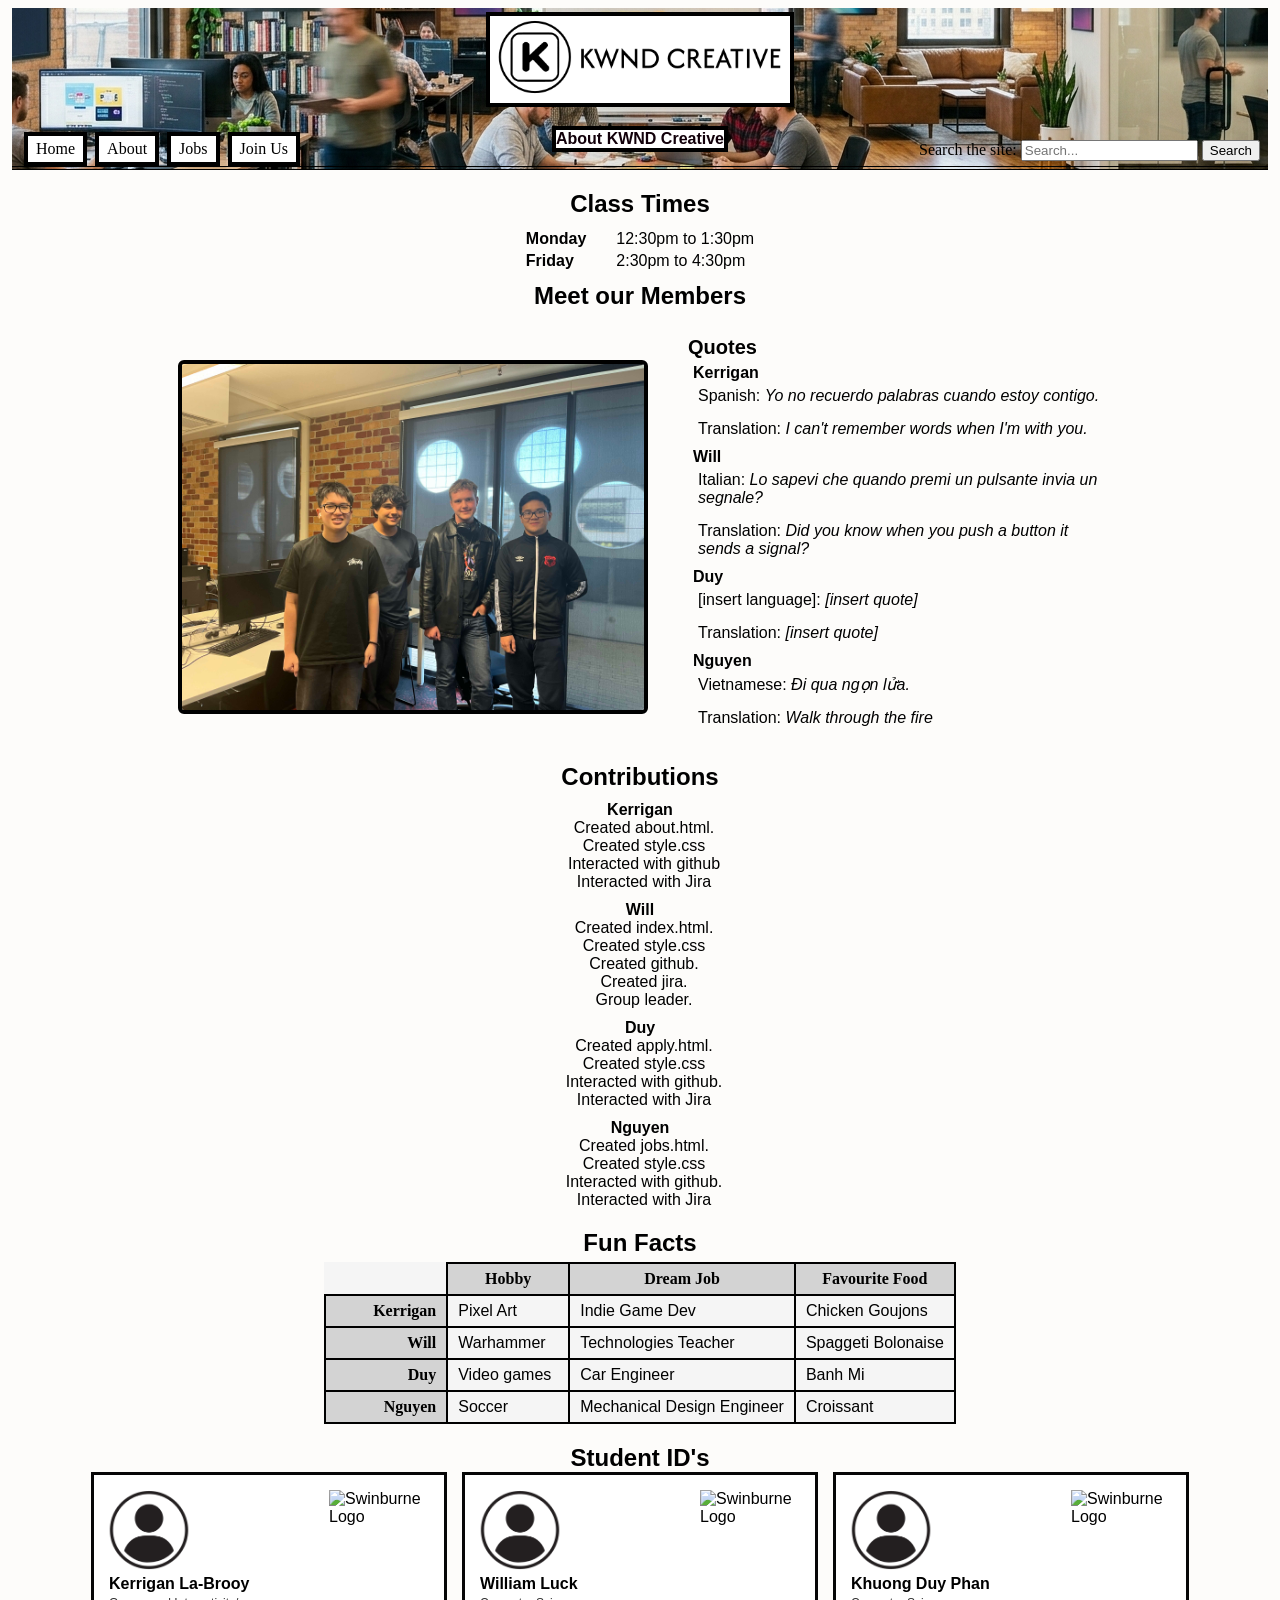
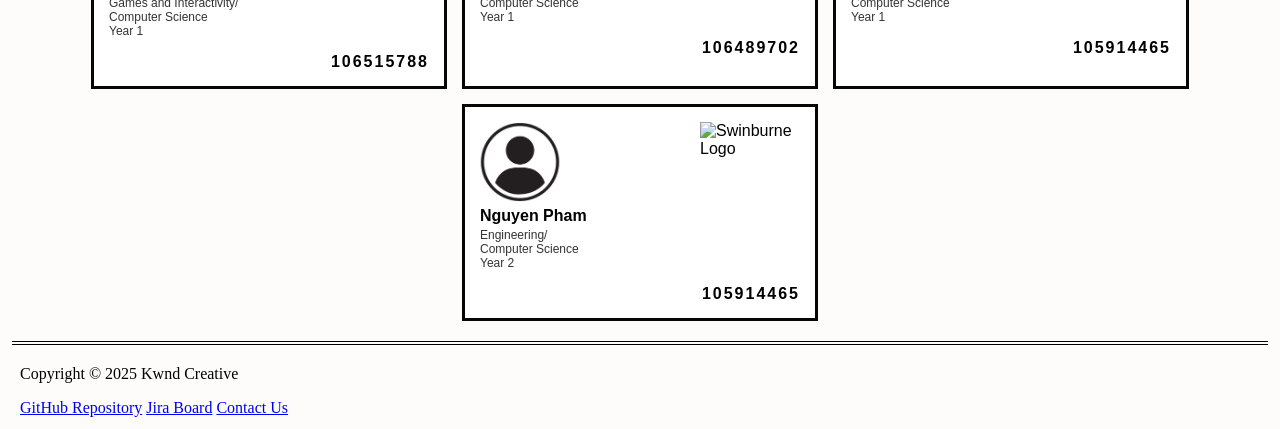
==== about.html @ 86a49a95 "added: contributions table created in about.html" ====
<!DOCTYPE html>
<html lang = en>
  <head>
    <title>About us</title>
    <meta charset="UTF-8">
    <meta name="description" content="About us page for our Creative Digital Media Agency">
    <meta name="keywords" content="Media,Digital Media,Web Design,Website Designer,Design,Designer,Brand,Branding,Digital,Team,About Us,Team Members,Digital Media Agency">
    <meta name="author" content="Kerrigan La-Brooy Jr">
    <!--CSS Style Sheet-->
    <link rel="stylesheet" href="style.css">
  </head>

  <body>
    <header>
      
      <div class="branding">
            <!-- Logo was created through use of GenAI -->
            <img src="./Images/Logo.png" alt="Kwnd Creative Logo" width="400px" id="logo">
            <h1 id="slogan">About KWND Creative</h1>
      </div>

      <!--common navbar-->
      <nav>
          <a id="navBar" href="index.html">Home</a>
          <a id="navBar" href="about.html">About</a>
          <a id="navBar" href="jobs.html">Jobs</a>
          <a id="navBar" href="apply.html">Join Us</a>
      </nav>
      
      <form id="searchForm" action="/search" method="get">
        <label for="site-search" id="search-label">Search the site:</label>
        <input type="search" id="site-search" placeholder="Search..."> 
        <button type="submit">Search</button>
      </form>
    </header>

    <main>
        <h2 class="headingCenter" id="classTimesHeading">Class Times</h2>
        <div class="times"> <!--Class Times-->
          <div>Monday</div>
          <div>12:30pm to 1:30pm</div>

          <div>Friday</div>
          <div>2:30pm to 4:30pm</div>
        </div>

        <h2 class="headingCenter" id="meetOurMembersHeading">Meet our Members</h2>
        <div> <!--Member Photo and Quotes (eng + alt lang)-->
          <ul class="meetOurMembers">
          <img id="groupPhoto" src="./Images/GroupPhoto.png" alt="Image of group members Duy, Kerrigan, Will and Nguyen" width="600px">

            <ul class="membersList">
              <li class="listHeading">Quotes</li>
              <li class="dashlessList"><strong>Kerrigan</strong>
                <ul class="dashlessList">
                  <li class="quoteList">Spanish: <em>Yo no recuerdo palabras cuando estoy contigo.</em></li> <!--Different Laguage-->
                  <li class="quoteList">Translation: <em>I can't remember words when I'm with you.</em></li> <!--English Laguage-->
                </ul>
              </li>
              <li class="dashlessList"><strong>Will</strong>
                <ul class="dashlessList">
                  <li class="quoteList">Italian: <em>Lo sapevi che quando premi un pulsante invia un segnale?</em></li> <!--Different Laguage-->
                  <li class="quoteList">Translation: <em>Did you know when you push a button it sends a signal?</em></li> <!--English Laguage-->
                </ul>
              </li>
              <li class="dashlessList"><strong>Duy</strong>
                <ul class="dashlessList">
                  <li class="quoteList">[insert language]: <em>[insert quote]</em></li> <!--Different Laguage-->
                  <li class="quoteList">Translation: <em>[insert quote]</em></li> <!--English Laguage-->
                </ul>
              </li>
              <li class="dashlessList"><strong>Nguyen</strong>
                <ul class="dashlessList">
                  <li class="quoteList">Vietnamese: <em>Đi qua ngọn lửa.</em></li> <!--Different Laguage-->
                  <li class="quoteList">Translation: <em>Walk through the fire</em></li> <!--English Laguage-->
                </ul>
              </li>
            </ul>
        </div>

        <h2 class="headingCenter">Contributions</h2>
        <div>
          <dl class="contributionDefList bottomPaddingDL">
            <dt class="contDLItem boldDT padDT">Kerrigan</dt>
              <dd>Created about.html.</dd>
              <dd>Created style.css</dd>
              <dd>Interacted with github</dd>
              <dd>Interacted with Jira</dd>
            <dt class="contDLItem boldDT padDT">Will</dt>
              <dd>Created index.html.</dd>
              <dd>Created style.css</dd>
              <dd>Created github.</dd>
              <dd>Created jira.</dd>
              <dd>Group leader.</dd>
            <dt class="contDLItem boldDT padDT">Duy</dt>
              <dd>Created apply.html.</dd>
              <dd>Created style.css</dd>
              <dd>Interacted with github.</dd>
              <dd>Interacted with Jira</dd>
            <dt class="contDLItem boldDT padDT">Nguyen</dt>
              <dd>Created jobs.html.</dd>
              <dd>Created style.css</dd>
              <dd>Interacted with github.</dd>
              <dd>Interacted with Jira</dd>
          </dl>
        </div>
        
        <h2 class="headingCenter" id="funFactsHeading">Fun Facts</h2>
          <table class="hobbyTable" id="hobbyTable"> <!--Fun Facts table-->
            <!--Header-->
            <tr>
              <td></td>
              <th>Hobby</th>
              <th>Dream Job</th>
              <th>Favourite Food</th>
            </tr>
            <!--Kerrigans Answers-->
            <tr>
              <td><strong>Kerrigan</strong></td>
              <td>Pixel Art</td>
              <td>Indie Game Dev</td>
              <td>Chicken Goujons</td>
            </tr>
            <!--Wills Answers-->
            <tr>
              <td><strong>Will</strong></td>
              <td>Warhammer</td>
              <td>Technologies Teacher</td>
              <td>Spaggeti Bolonaise</td>
            </tr>
            <!--Duys Answers-->
            <tr>
              <td><strong>Duy</strong></td>
              <td>Video games</td>
              <td>Car Engineer</td>
              <td>Banh Mi</td>
            </tr>
            <!--Nguyens Answers-->
            <tr>
              <td><strong>Nguyen</strong></td>
              <td>Soccer</td>
              <td>Mechanical Design Engineer</td>
              <td>Croissant</td>
            </tr>
          </table>
        
        <h2 class="headingCenter" id="studentIdsHeading">Student ID's</h2>
        <div class="idContainer">  
          <div class="idCard"> <!--Kerrigan La-Brooy-->

            <div class="cardTop">
              <div class="cardLeft">
                <img class="studentPhoto" src="./Images/StudentPhoto.png" alt="Kerrigan's Student Photo"> <!--picture from https://www.vecteezy.com/free-png/generic-person-icon -->
                <div class="idName">Kerrigan La-Brooy</div>
                <div class="idDescription">Games and Interactivity/<br>Computer Science<br>Year 1</div>
              </div>

              <div class="cardRight">
                <img class="swinLogo" src="./Images/Swinlogo.png" alt="Swinburne Logo"> <!--picture from https://it.wikipedia.org/wiki/File:Logo_of_Swinburne_University_of_Technology.svg -->
              </div>
            </div>

            <div class="cardBottom">
              <div class="idNumber">106515788</div>
            </div>

          </div>
          <div class="idCard"> <!--William Luck-->

            <div class="cardTop">
              <div class="cardLeft">
                <img class="studentPhoto" src="./Images/StudentPhoto.png" alt="Will's Student Photo"> <!--picture from https://www.vecteezy.com/free-png/generic-person-icon -->
                <div class="idName">William Luck </div>
                <div class="idDescription">Computer Science<br>Year 1</div>
              </div>

              <div class="cardRight">
                <img class="swinLogo" src="./Images/Swinlogo.png" alt="Swinburne Logo"> <!--picture from https://it.wikipedia.org/wiki/File:Logo_of_Swinburne_University_of_Technology.svg -->
              </div>
            </div>

            <div class="cardBottom">
              <div class="idNumber">106489702</div>
            </div>

          </div>
          <div class="idCard"> <!--Khuong Duy Phan-->

            <div class="cardTop">
              <div class="cardLeft">
                <img class="studentPhoto" src="./Images/StudentPhoto.png" alt="Duy's Student Photo"> <!--picture from https://www.vecteezy.com/free-png/generic-person-icon -->
                <div class="idName">Khuong Duy Phan</div>
                <div class="idDescription">Computer Science<br>Year 1</div>
              </div>

              <div class="cardRight">
                <img class="swinLogo" src="./Images/Swinlogo.png" alt="Swinburne Logo"> <!--picture from https://it.wikipedia.org/wiki/File:Logo_of_Swinburne_University_of_Technology.svg -->
              </div>
            </div>

            <div class="cardBottom">
              <div class="idNumber">105914465</div>
            </div>

          </div>
          <div class="idCard"> <!--Nguyen Pham-->

            <div class="cardTop">
              <div class="cardLeft">
                <img class="studentPhoto" src="./Images/StudentPhoto.png" alt="Nguyen's Student Photo"> <!--picture from https://www.vecteezy.com/free-png/generic-person-icon -->
                <div class="idName">Nguyen Pham</div>
                <div class="idDescription">Engineering/<br>Computer Science<br>Year 2</div>
              </div>

              <div class="cardRight">
                <img class="swinLogo" src="./Images/Swinlogo.png" alt="Swinburne Logo"> <!--picture from https://it.wikipedia.org/wiki/File:Logo_of_Swinburne_University_of_Technology.svg -->
              </div>
            </div>

            <div class="cardBottom">
              <div class="idNumber">105914465</div>
            </div>

          </div>
        </div>
          
    </main>

    <footer>
        <p>Copyright &copy; 2025 Kwnd Creative</p>
        <a href="https://github.com/106489702/Razeem_1430_G06-webpage">GitHub Repository</a>
        <a href="https://razzeenfri1430g06.atlassian.net/jira/software/projects/SCRUM/boards/1?jql=assignee%20IN%20%28712020%3Aefb8f835-5e17-4fd4-8054-2840caf137c2%2C%20712020%3Ab61717f1-9a04-4add-aaa1-8c70e04797a8%29">Jira Board</a>
        <a href="mailto:info@kwndcreate.com">Contact Us</a>
    </footer>
  </body>
---- style.css ----
header {
  /* Background image from Gemini */
  background-image: url("./Images/BannerBack.png");
  background-size: fill;
  background-repeat: no-repeat;
  background-position: center;
  border-bottom: 4px double #000000;
  padding: 4px 8px;
  margin: 0px 4px;
}

.branding {
  display: flex;
  flex-direction: column;
  align-items: center;
  gap: 8px;
}

#logo {
  display: block;
  margin: 0 auto;
  width: 300px;
  border: 4px solid #000000;
}

#slogan {
  align-items: center;
  text-align: center;
  font-size: 1em;
  font-family: 'Arial', sans-serif;
  font-weight: bold;
  color: rgb(18, 0, 10);
  border: 4px solid #000000;
  background-color: white;
  display: inline-block;
  width: fit-content;
}

#navBar {
  border: 4px solid #000000;
  background-color: white;
  padding: 4px 8px;
  margin: 0px 4px;
  text-decoration: none;
  color: black;
  float: left;
  position: relative;
  top: -30px;
}

#navBar:hover {
  text-decoration: underline;
  color: rgb(6, 20, 218);
  background-color: aliceblue;
}

#searchForm {
  float: right;
  margin-top: 8px;
  position: relative;
  top: -30px;
}

.topcontent {
  display: flex;
  flex-direction: column;
  align-items: center;
  text-align: center;
}

.content1 {
  display: flex;
  align-items: center;
  padding: 50px;
}

#media1 {
  border: 4px solid #000000;
  border-color: #000000;
  border-radius: 6px;
}

#servicesTable {
  display: flex;
  border: 4px #000000;
  margin-right: 100px;
  background-color: whitesmoke;
}

#servicesTable th {
  font-family: 'Lucida Sans', 'Lucida Sans Regular';
  font-weight: bold;
  background-color: lightgrey;
}

#classTimesHeading{
  padding-bottom: 12px;
}

footer {
  border-top-style: double;
  border-top-width: 4px;
  border-top-color: #000000;
  padding: 4px 8px;
  margin: 0px 4px;
}

.headingCenter{
  width: fit-content;
  margin: 0 auto;
  text-align: center;
}

.meetOurMembers {
  display: flex;
  align-items: center;
  justify-content: space-between;
  padding: 10px 150px;
}

#meetOurMembersHeading {
  padding-top: 12px;
}

#groupPhoto {
  width: 50%;
  max-width: 600px;
  border: 4px solid #000000;
  border-color: #000000;
  border-radius: 6px;
}

.membersList {
  width: 50%;
  align-self: flex-start;
}

.listHeading {
  font-weight: bold;
  list-style: none;
  font-size: 20px;
  padding-bottom: 5px;
}

.dashlessList {
  list-style: none;
  padding-left: 5px;
}

.quoteList {
  padding-top: 5px;
  padding-bottom: 10px;
}

.times {
  display: grid;
  grid-template-columns: auto auto;
  justify-content: center;
  gap: 4px 30px; /* row gap / column gap */
}

.times div:nth-child(odd) {
  font-weight: bold;
  text-align: left;
}

.times div:nth-child(even) {
  text-align: left;
}

/* Table Styles */

/* Table */
table {
  border-collapse: collapse;
}

/* Table headers/data cells */
th, td {
  border: 2px solid #000000;
  padding: 6px 10px;
  min-width: 100px;
}

/* First Row, First cell (if data) */
tr:first-child td:first-child {
  border: none;
}

/* First data cell */
td:first-child {
  text-align: right;
}

.hobbyTable {
  margin: auto;
}

#hobbyTable {
  border: 4px #000000;
  background-color: whitesmoke;
}

#hobbyTable th {
  font-family: 'Lucida Sans', 'Lucida Sans Regular';
  background-color: lightgrey;
}

#hobbyTable tr:not(:first-child) td:first-child {
  font-family: 'Lucida Sans', 'Lucida Sans Regular';
  background-color: lightgrey;
}

aside {
  float: right;
  width: 25%;
  border: 2px solid #000000;
  padding: 10px;
  margin: 10px;
}

section {
  margin-bottom: 30px;
}

main {
  margin: 20px;
  font-family: Arial, sans-serif;
}

.formIntro {
  text-align: center;
  max-width: 800px;
  margin: 20px auto;
}

#applicationForm {
  max-width: 750px;
  margin: 30px auto;
  padding: 25px;
  border: 2px solid #000000;
  background-color: whitesmoke;
  border-radius: 6px;
}

#applicationForm fieldset {
  border: 2px solid #000000;
  margin-bottom: 20px;
  padding: 15px 20px;
  background-color: #ffffff;
}

#applicationForm legend {
  font-weight: bold;
  padding: 0 8px;
}

#applicationForm p {
  margin-bottom: 15px;
}

#applicationForm label {
  display: block;
  font-weight: bold;
  margin-bottom: 6px;
}

#applicationForm input[type="text"],
#applicationForm input[type="email"],
#applicationForm input[type="tel"],
#applicationForm select,
#applicationForm textarea {
  width: 100%;
  padding: 10px;
  border: 1px solid #000000;
  border-radius: 4px;
  box-sizing: border-box;
  font-size: 1em;
}

.inlineFieldset {
  margin-top: 15px;
}

.radioLabel,
.checkLabel {
  display: block;
  font-weight: normal;
  margin-bottom: 10px;
}

.radioLabel input,
.checkLabel input {
  margin-right: 8px;
}

.formHint {
  font-size: 0.95em;
  margin-bottom: 10px;
}

.formButtons {
  text-align: center;
  margin-top: 20px;
}

.formButtons input[type="submit"],
.formButtons input[type="reset"] {
  background-color: white;
  border: 2px solid #000000;
  padding: 10px 18px;
  margin: 0 8px;
  cursor: pointer;
  font-weight: bold;
}

.formButtons input[type="submit"]:hover,
.formButtons input[type="reset"]:hover {
  background-color: aliceblue;
}

#requirements {
  color: red;
}

body {
  background-color: #FDFCFA;
}

/* ID Card */

#studentIdsHeading {
  padding-top: 20px;
}

.idContainer {
  display: flex;
  justify-content: center;
  gap: 15px;
  flex-wrap: wrap; /* allows wrapping on small screens */
}

.idCard {
  width: 320px;
  border: 3px solid #060606;
  background: #ffffff;
  padding: 15px;
  transition: 0.3s ease;
  font-family: Arial, sans-serif;
}

.idCard:hover {
  border-color: #DC2E27;
  transform: scale(1.08);
}

.cardTop {
  display: flex;
  justify-content: space-between;
  align-items: start;
}

.cardLeft {
  display: flex;
  flex-direction: column;
}

.cardRight {
  display: flex;
  justify-content: flex-end;
  align-items: flex-start;
}

.studentPhoto {
  width: 80px;
  height: 80px;
  object-fit: cover;
}

.idName {
  font-weight: bold;
  margin-top: 5px;
}

.idDescription {
  font-size: 12px;
  color: #333;
  margin-top: 3px;
}

.swinLogo {
  width: 100px;
  height: 50px;
}

.cardBottom {
  display: flex;
  justify-content: flex-end;
  margin-top: 15px;
}

.idNumber {
  font-weight: bold;
  letter-spacing: 2px;
}

.contributionDefList {
  width: fit-content;
  margin: 0 auto;
  text-align: center;
  transform: translateX(-16px);
}

.contDLItem {
  margin: 0;
  padding: 0;
  transform: translateX(16px);
}

.boldDT {
  font-weight: bold;
}

.padDT {
  padding-top: 10px;
}

.bottomPaddingDL {
  padding-bottom: 20px;
}

#funFactsHeading{
  padding-bottom: 5px;
}
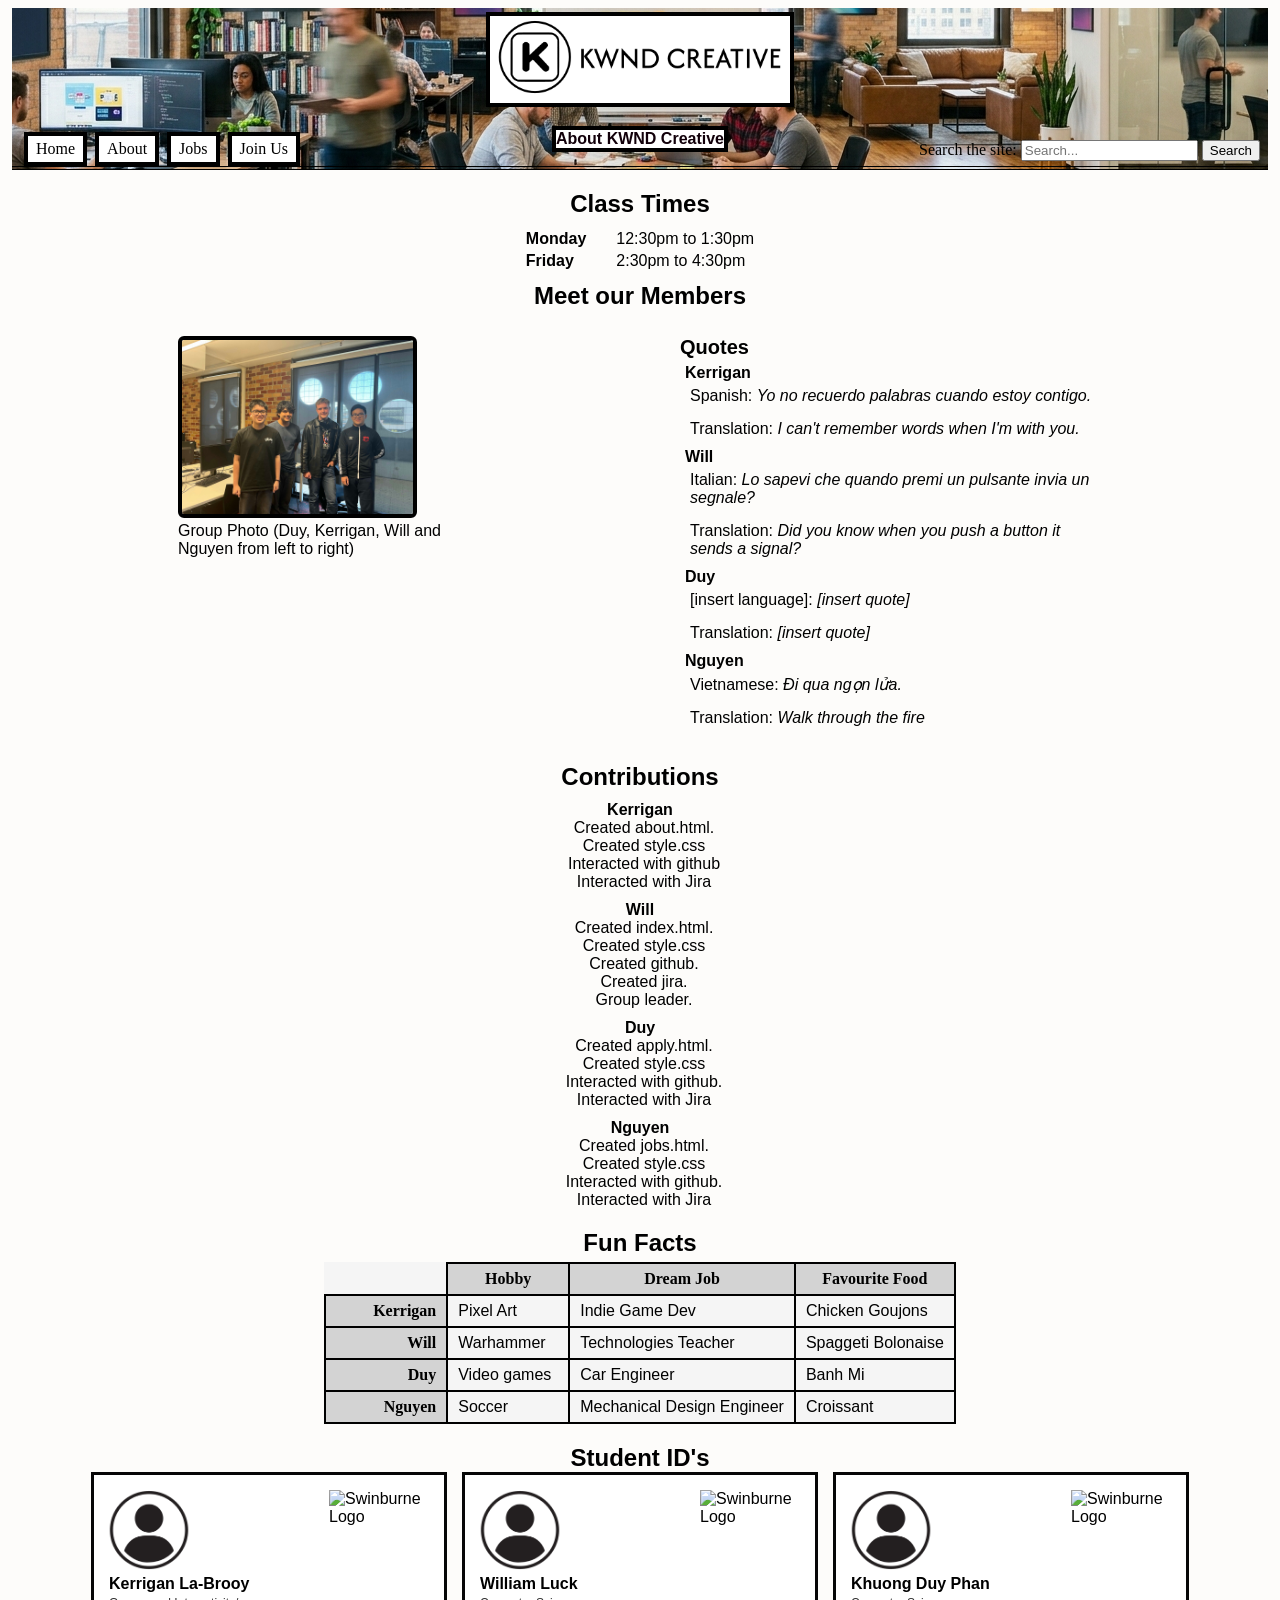
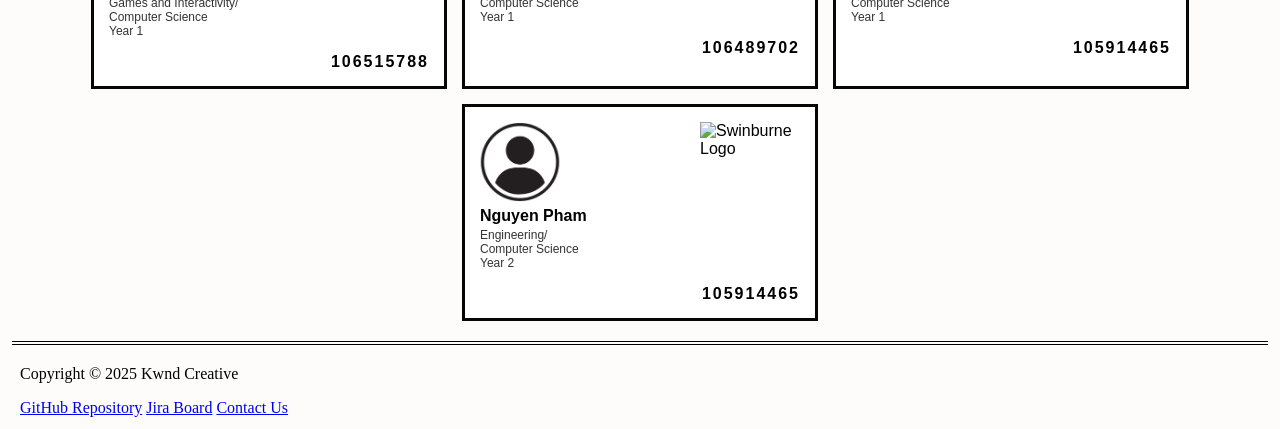
==== commit fc73601d: "updated: implemented figure for group photo about.html" ====
--- a/about.html
+++ b/about.html
@@ -47,7 +47,10 @@
         <h2 class="headingCenter" id="meetOurMembersHeading">Meet our Members</h2>
         <div> <!--Member Photo and Quotes (eng + alt lang)-->
           <ul class="meetOurMembers">
-          <img id="groupPhoto" src="./Images/GroupPhoto.png" alt="Image of group members Duy, Kerrigan, Will and Nguyen" width="600px">
+            <figure>
+              <img id="groupPhoto" src="./Images/GroupPhoto.png" alt="members in KWND" width="10000px">
+              <figcaption>Group Photo (Duy, Kerrigan, Will and <br>Nguyen from left to right)</figcaption>
+            </figure>
 
             <ul class="membersList">
               <li class="listHeading">Quotes</li>
--- a/style.css
+++ b/style.css
@@ -113,9 +113,14 @@
 
 .meetOurMembers {
   display: flex;
-  align-items: center;
-  justify-content: space-between;
+  align-items: flex-start;
+  justify-content: flex-start;
   padding: 10px 150px;
+}
+
+figure {
+  margin: 0;
+  flex: 0 0 50%;
 }
 
 #meetOurMembersHeading {
@@ -124,14 +129,15 @@
 
 #groupPhoto {
   width: 50%;
-  max-width: 600px;
+  max-width: 1800px;
   border: 4px solid #000000;
   border-color: #000000;
   border-radius: 6px;
 }
 
 .membersList {
-  width: 50%;
+  flex: 1;
+  width: auto;
   align-self: flex-start;
 }
 
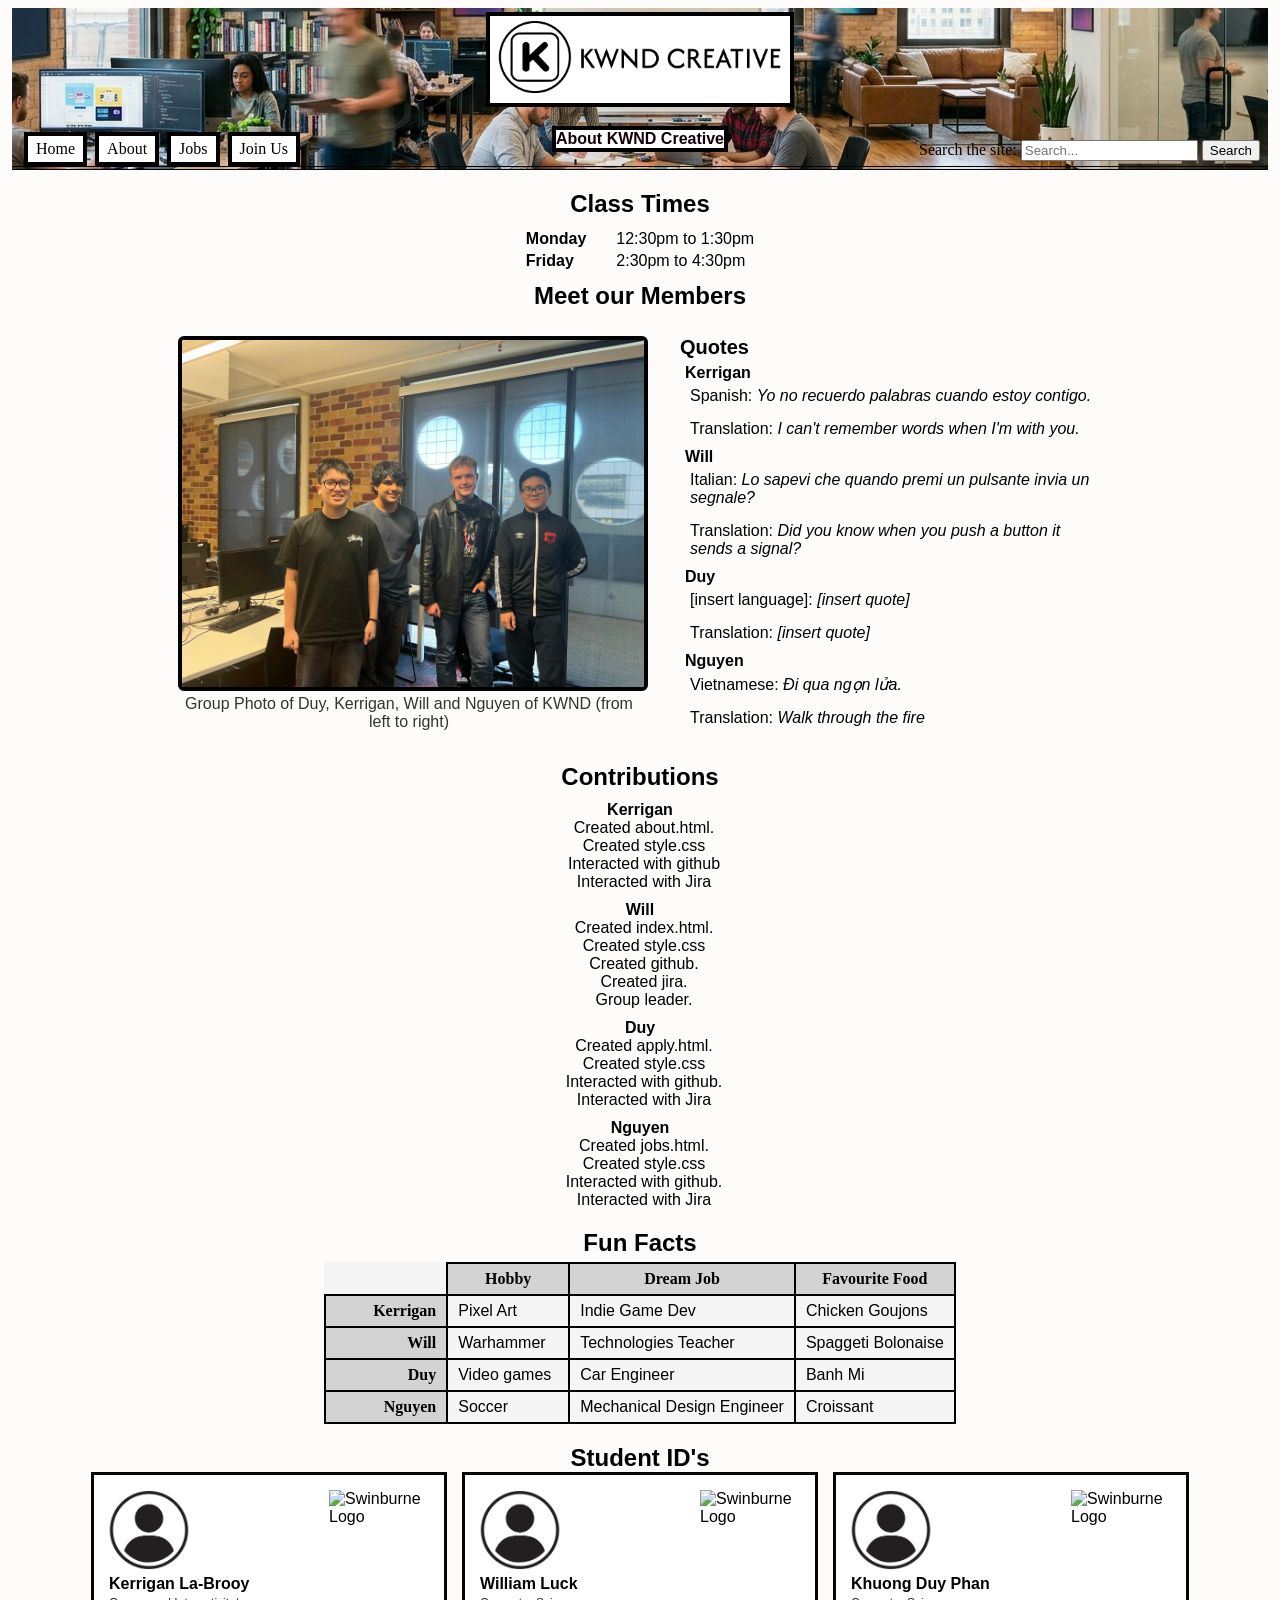
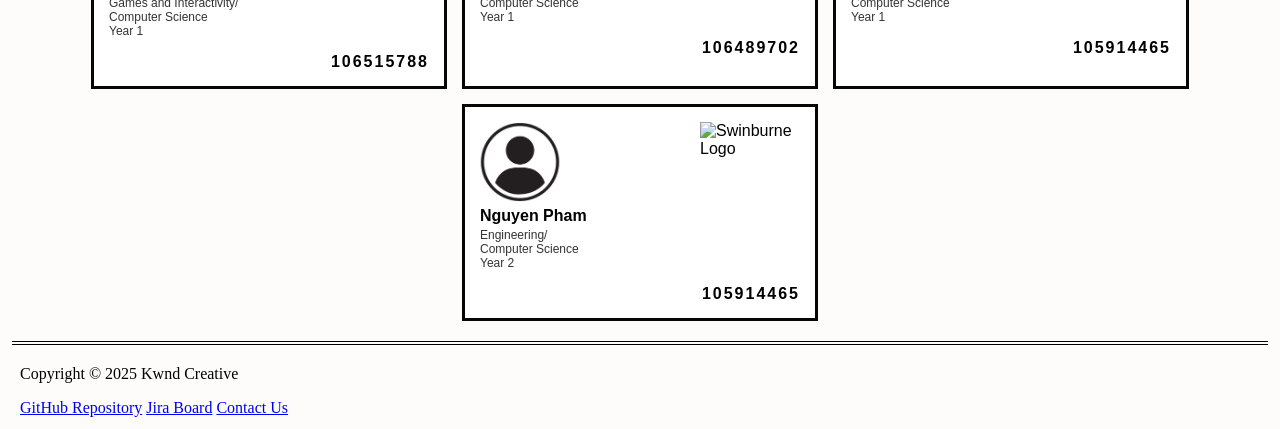
==== commit 8c7d78d1: "updated:  minor style.css edits" ====
--- a/about.html
+++ b/about.html
@@ -49,7 +49,7 @@
           <ul class="meetOurMembers">
             <figure>
               <img id="groupPhoto" src="./Images/GroupPhoto.png" alt="members in KWND" width="10000px">
-              <figcaption>Group Photo (Duy, Kerrigan, Will and <br>Nguyen from left to right)</figcaption>
+              <figcaption id="groupCaption">Group Photo of Duy, Kerrigan, Will and Nguyen of KWND (from left to right)</figcaption>
             </figure>
 
             <ul class="membersList">
--- a/style.css
+++ b/style.css
@@ -31,18 +31,18 @@
   font-weight: bold;
   color: rgb(18, 0, 10);
   border: 4px solid #000000;
-  background-color: white;
+  background-color: #ffffff;
   display: inline-block;
   width: fit-content;
 }
 
 #navBar {
   border: 4px solid #000000;
-  background-color: white;
+  background-color: #ffffff;
   padding: 4px 8px;
   margin: 0px 4px;
   text-decoration: none;
-  color: black;
+  color: #000000;
   float: left;
   position: relative;
   top: -30px;
@@ -50,8 +50,8 @@
 
 #navBar:hover {
   text-decoration: underline;
-  color: rgb(6, 20, 218);
-  background-color: aliceblue;
+  color: #0614da;
+  background-color: #f0f8ff;
 }
 
 #searchForm {
@@ -84,13 +84,13 @@
   display: flex;
   border: 4px #000000;
   margin-right: 100px;
-  background-color: whitesmoke;
+  background-color: #f5f5f5;
 }
 
 #servicesTable th {
   font-family: 'Lucida Sans', 'Lucida Sans Regular';
   font-weight: bold;
-  background-color: lightgrey;
+  background-color: #d3d3d3;
 }
 
 #classTimesHeading{
@@ -128,11 +128,16 @@
 }
 
 #groupPhoto {
-  width: 50%;
-  max-width: 1800px;
-  border: 4px solid #000000;
-  border-color: #000000;
+  width: 100%;
+  max-width: 650px;
+  height: auto;
+  border: 4px solid #000;
   border-radius: 6px;
+}
+
+#groupCaption {
+  text-align: center;
+  color: #333333;
 }
 
 .membersList {
@@ -204,17 +209,17 @@
 
 #hobbyTable {
   border: 4px #000000;
-  background-color: whitesmoke;
+  background-color: #f5f5f5;
 }
 
 #hobbyTable th {
   font-family: 'Lucida Sans', 'Lucida Sans Regular';
-  background-color: lightgrey;
+  background-color: #d3d3d3;
 }
 
 #hobbyTable tr:not(:first-child) td:first-child {
   font-family: 'Lucida Sans', 'Lucida Sans Regular';
-  background-color: lightgrey;
+  background-color: #d3d3d3;
 }
 
 aside {
@@ -245,7 +250,7 @@
   margin: 30px auto;
   padding: 25px;
   border: 2px solid #000000;
-  background-color: whitesmoke;
+  background-color: #f5f5f5;
   border-radius: 6px;
 }
 
@@ -312,7 +317,7 @@
 
 .formButtons input[type="submit"],
 .formButtons input[type="reset"] {
-  background-color: white;
+  background-color: #ffffff;
   border: 2px solid #000000;
   padding: 10px 18px;
   margin: 0 8px;
@@ -322,11 +327,11 @@
 
 .formButtons input[type="submit"]:hover,
 .formButtons input[type="reset"]:hover {
-  background-color: aliceblue;
+  background-color: #f0f8ff;
 }
 
 #requirements {
-  color: red;
+  color: #ff0000;
 }
 
 body {
@@ -390,7 +395,7 @@
 
 .idDescription {
   font-size: 12px;
-  color: #333;
+  color: #333333;
   margin-top: 3px;
 }
 
@@ -437,5 +442,4 @@
 
 #funFactsHeading{
   padding-bottom: 5px;
-}
-
+}
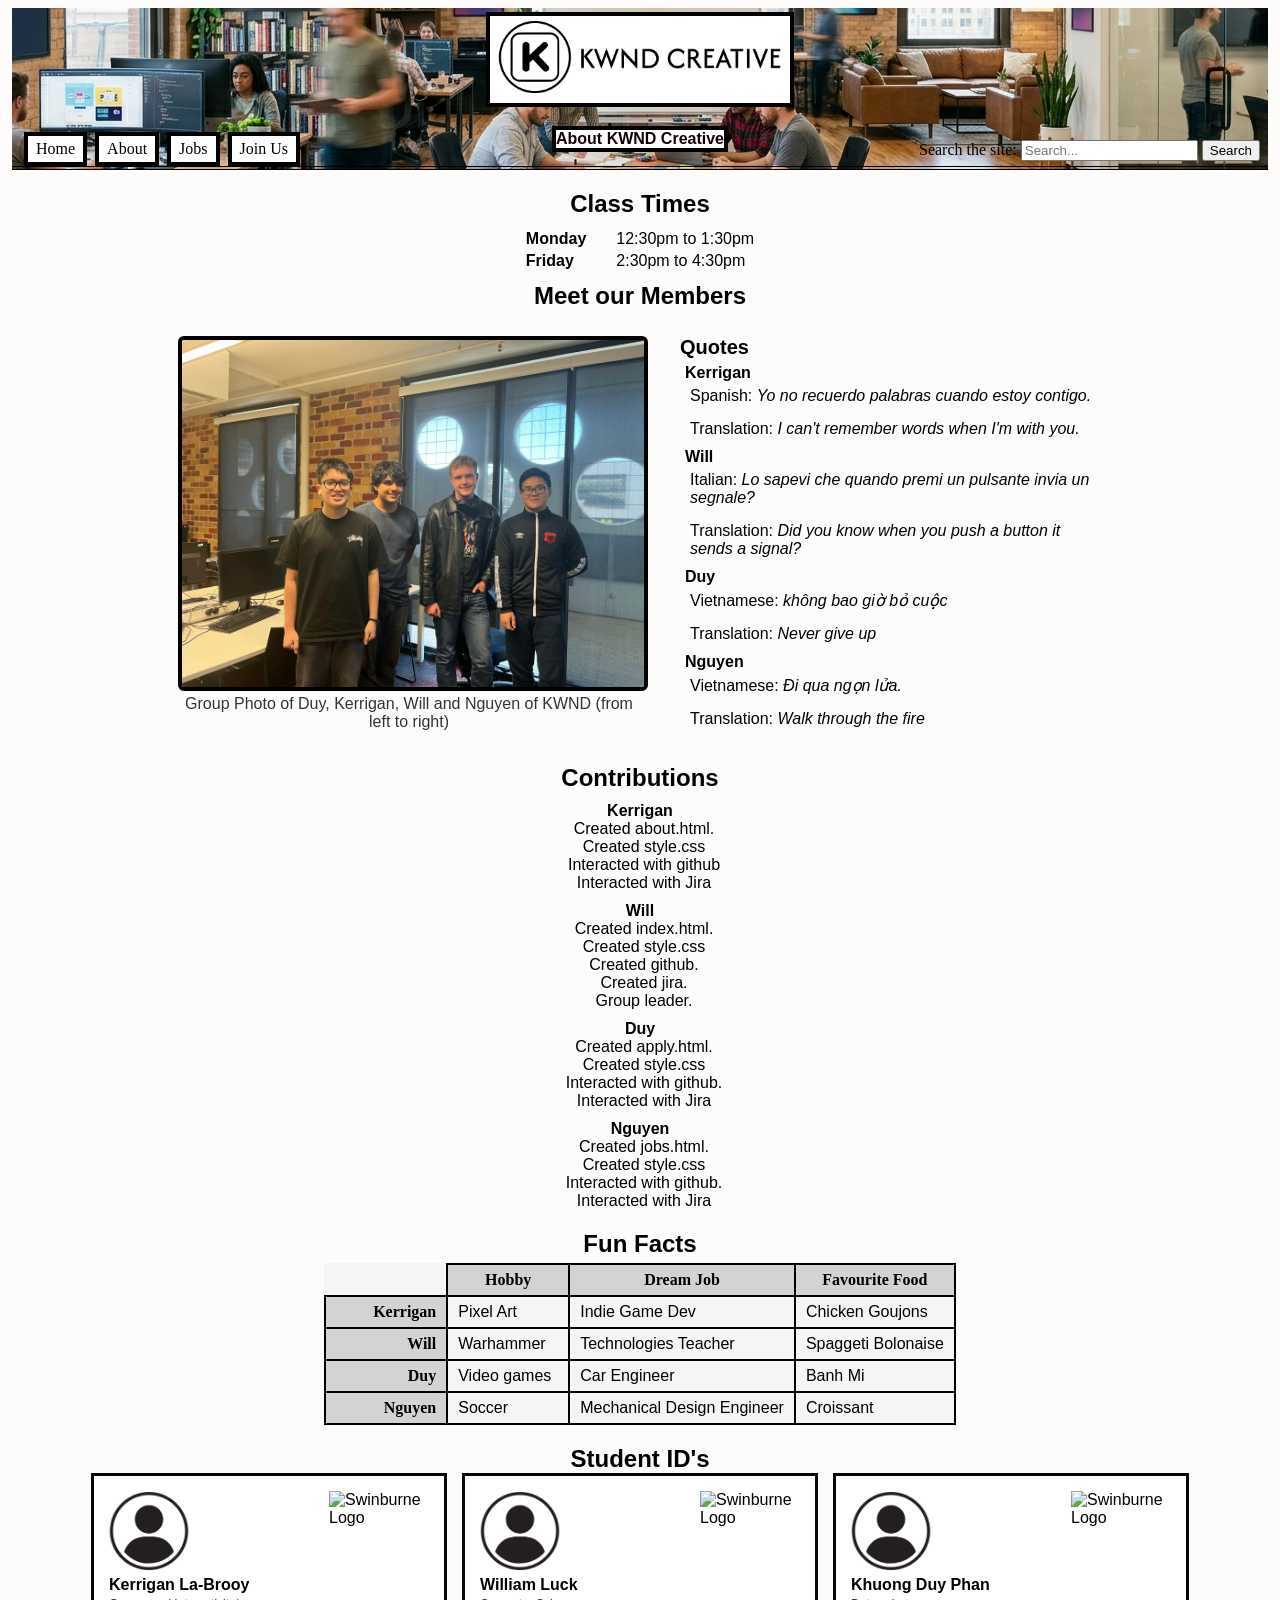
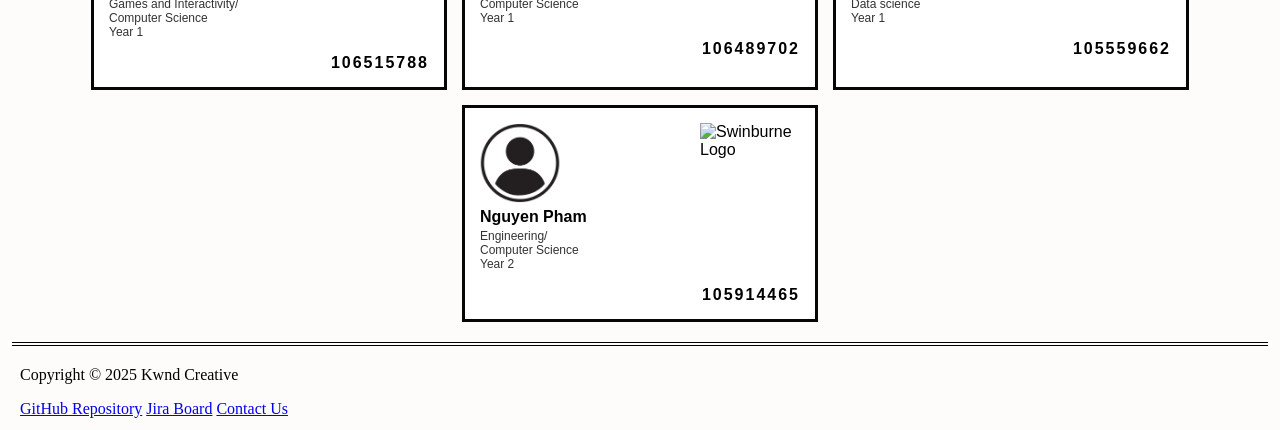
==== commit 54f8cde5: "updated: added duys information to about.html" ====
--- a/about.html
+++ b/about.html
@@ -68,8 +68,8 @@
               </li>
               <li class="dashlessList"><strong>Duy</strong>
                 <ul class="dashlessList">
-                  <li class="quoteList">[insert language]: <em>[insert quote]</em></li> <!--Different Laguage-->
-                  <li class="quoteList">Translation: <em>[insert quote]</em></li> <!--English Laguage-->
+                  <li class="quoteList">Vietnamese: <em>không bao giờ bỏ cuộc</em></li> <!--Different Laguage-->
+                  <li class="quoteList">Translation: <em>Never give up</em></li> <!--English Laguage-->
                 </ul>
               </li>
               <li class="dashlessList"><strong>Nguyen</strong>
@@ -193,16 +193,16 @@
               <div class="cardLeft">
                 <img class="studentPhoto" src="./Images/StudentPhoto.png" alt="Duy's Student Photo"> <!--picture from https://www.vecteezy.com/free-png/generic-person-icon -->
                 <div class="idName">Khuong Duy Phan</div>
-                <div class="idDescription">Computer Science<br>Year 1</div>
-              </div>
-
-              <div class="cardRight">
-                <img class="swinLogo" src="./Images/Swinlogo.png" alt="Swinburne Logo"> <!--picture from https://it.wikipedia.org/wiki/File:Logo_of_Swinburne_University_of_Technology.svg -->
-              </div>
-            </div>
-
-            <div class="cardBottom">
-              <div class="idNumber">105914465</div>
+                <div class="idDescription">Data science<br>Year 1</div>
+              </div>
+
+              <div class="cardRight">
+                <img class="swinLogo" src="./Images/Swinlogo.png" alt="Swinburne Logo"> <!--picture from https://it.wikipedia.org/wiki/File:Logo_of_Swinburne_University_of_Technology.svg -->
+              </div>
+            </div>
+
+            <div class="cardBottom">
+              <div class="idNumber">105559662</div>
             </div>
 
           </div>
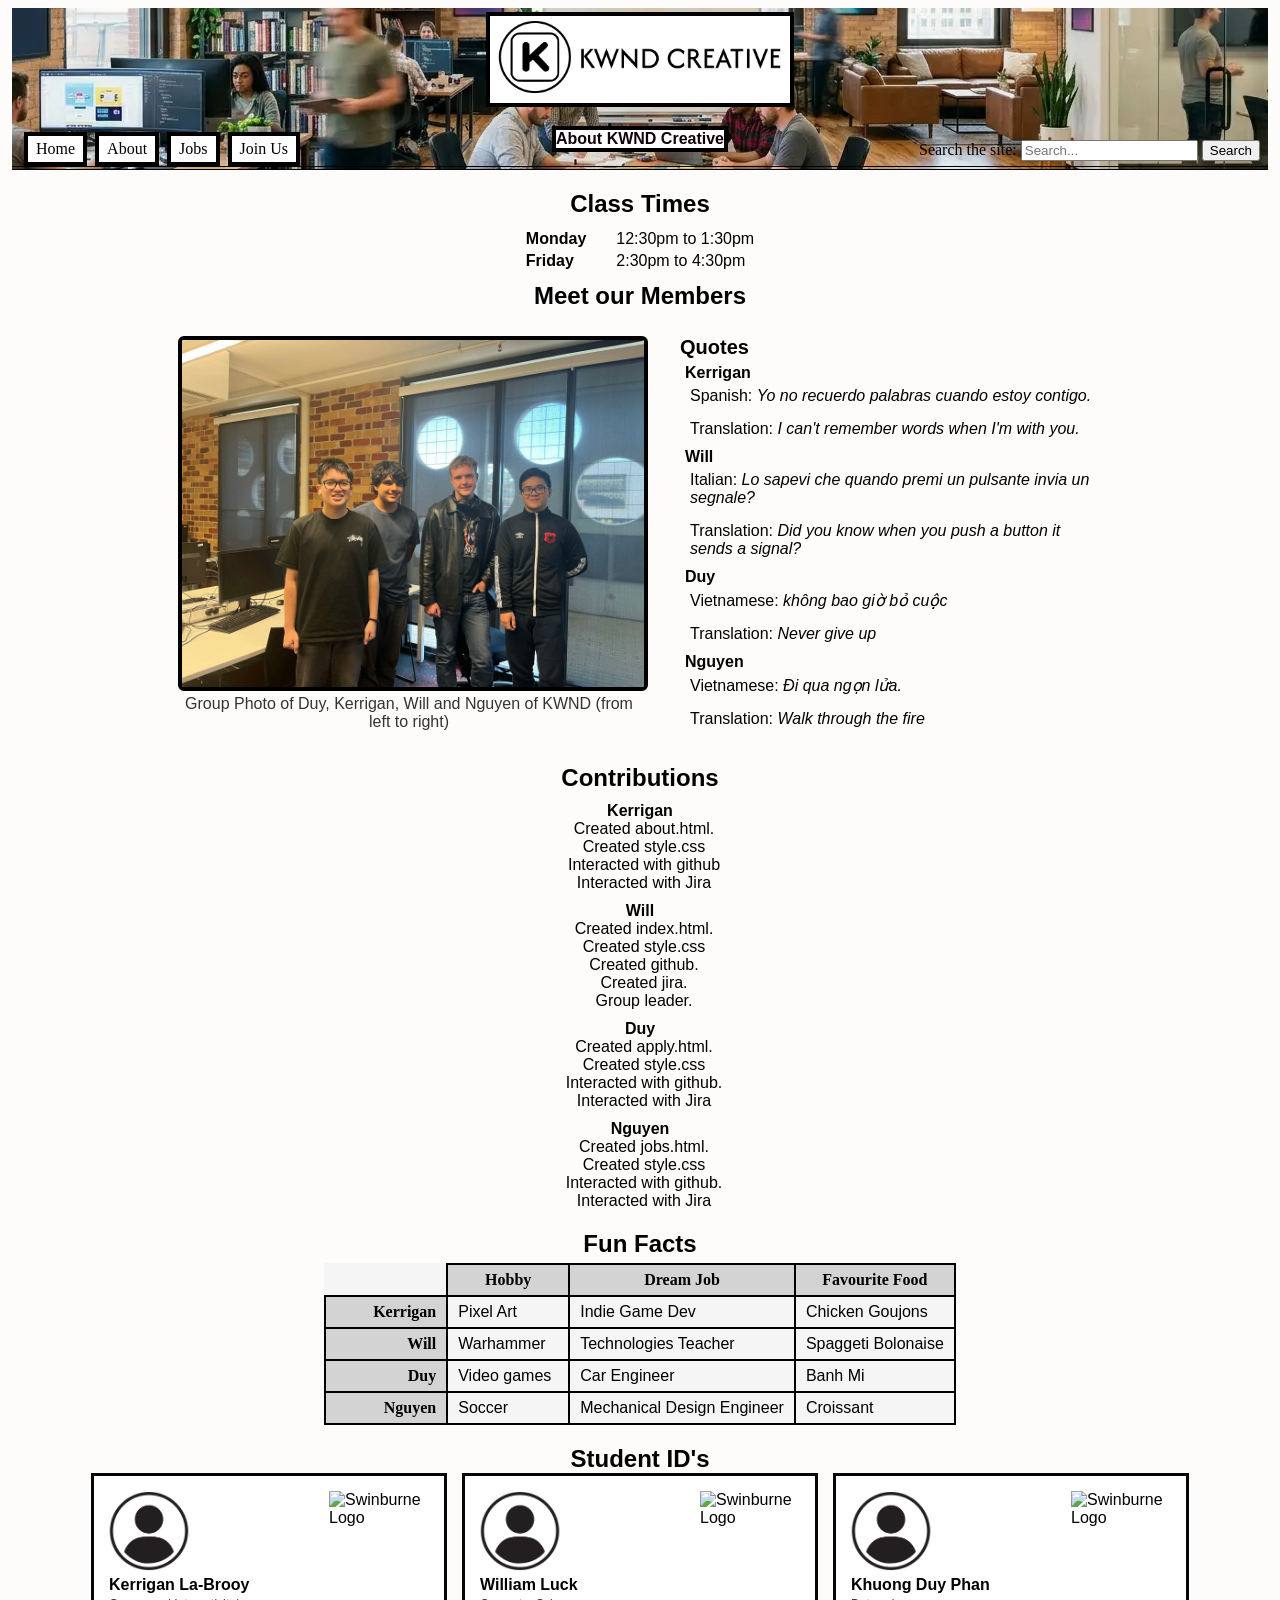
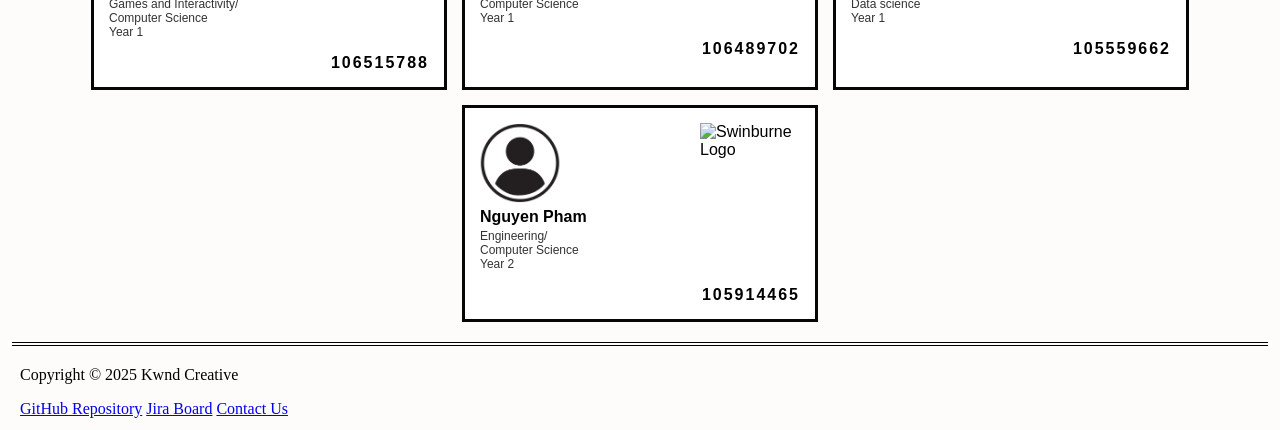
==== commit 04fe82d8: "Updated: all instances of images to contain .webp, Deleted: now unused not .webp files" ====
--- a/about.html
+++ b/about.html
@@ -15,7 +15,7 @@
       
       <div class="branding">
             <!-- Logo was created through use of GenAI -->
-            <img src="./Images/Logo.png" alt="Kwnd Creative Logo" width="400px" id="logo">
+            <img src="./Images/Logo.webp" alt="Kwnd Creative Logo" width="400px" id="logo">
             <h1 id="slogan">About KWND Creative</h1>
       </div>
 
@@ -48,7 +48,7 @@
         <div> <!--Member Photo and Quotes (eng + alt lang)-->
           <ul class="meetOurMembers">
             <figure>
-              <img id="groupPhoto" src="./Images/GroupPhoto.png" alt="members in KWND" width="10000px">
+              <img id="groupPhoto" src="./Images/GroupPhoto.webp" alt="members in KWND" width="10000px">
               <figcaption id="groupCaption">Group Photo of Duy, Kerrigan, Will and Nguyen of KWND (from left to right)</figcaption>
             </figure>
 
@@ -82,7 +82,7 @@
         </div>
 
         <h2 class="headingCenter">Contributions</h2>
-        <div>
+        <div> <!--Contribution List-->
           <dl class="contributionDefList bottomPaddingDL">
             <dt class="contDLItem boldDT padDT">Kerrigan</dt>
               <dd>Created about.html.</dd>
@@ -148,18 +148,18 @@
           </table>
         
         <h2 class="headingCenter" id="studentIdsHeading">Student ID's</h2>
-        <div class="idContainer">  
+        <div class="idContainer">  <!--ID Cards-->
           <div class="idCard"> <!--Kerrigan La-Brooy-->
 
             <div class="cardTop">
               <div class="cardLeft">
-                <img class="studentPhoto" src="./Images/StudentPhoto.png" alt="Kerrigan's Student Photo"> <!--picture from https://www.vecteezy.com/free-png/generic-person-icon -->
+                <img class="studentPhoto" src="./Images/StudentPhoto.webp" alt="Kerrigan's Student Photo"> <!--picture from https://www.vecteezy.com/free-png/generic-person-icon -->
                 <div class="idName">Kerrigan La-Brooy</div>
                 <div class="idDescription">Games and Interactivity/<br>Computer Science<br>Year 1</div>
               </div>
 
               <div class="cardRight">
-                <img class="swinLogo" src="./Images/Swinlogo.png" alt="Swinburne Logo"> <!--picture from https://it.wikipedia.org/wiki/File:Logo_of_Swinburne_University_of_Technology.svg -->
+                <img class="swinLogo" src="./Images/Swinlogo.webp" alt="Swinburne Logo"> <!--picture from https://it.wikipedia.org/wiki/File:Logo_of_Swinburne_University_of_Technology.svg -->
               </div>
             </div>
 
@@ -172,13 +172,13 @@
 
             <div class="cardTop">
               <div class="cardLeft">
-                <img class="studentPhoto" src="./Images/StudentPhoto.png" alt="Will's Student Photo"> <!--picture from https://www.vecteezy.com/free-png/generic-person-icon -->
+                <img class="studentPhoto" src="./Images/StudentPhoto.webp" alt="Will's Student Photo"> <!--picture from https://www.vecteezy.com/free-png/generic-person-icon -->
                 <div class="idName">William Luck </div>
                 <div class="idDescription">Computer Science<br>Year 1</div>
               </div>
 
               <div class="cardRight">
-                <img class="swinLogo" src="./Images/Swinlogo.png" alt="Swinburne Logo"> <!--picture from https://it.wikipedia.org/wiki/File:Logo_of_Swinburne_University_of_Technology.svg -->
+                <img class="swinLogo" src="./Images/Swinlogo.webp" alt="Swinburne Logo"> <!--picture from https://it.wikipedia.org/wiki/File:Logo_of_Swinburne_University_of_Technology.svg -->
               </div>
             </div>
 
@@ -191,13 +191,13 @@
 
             <div class="cardTop">
               <div class="cardLeft">
-                <img class="studentPhoto" src="./Images/StudentPhoto.png" alt="Duy's Student Photo"> <!--picture from https://www.vecteezy.com/free-png/generic-person-icon -->
+                <img class="studentPhoto" src="./Images/StudentPhoto.webp" alt="Duy's Student Photo"> <!--picture from https://www.vecteezy.com/free-png/generic-person-icon -->
                 <div class="idName">Khuong Duy Phan</div>
                 <div class="idDescription">Data science<br>Year 1</div>
               </div>
 
               <div class="cardRight">
-                <img class="swinLogo" src="./Images/Swinlogo.png" alt="Swinburne Logo"> <!--picture from https://it.wikipedia.org/wiki/File:Logo_of_Swinburne_University_of_Technology.svg -->
+                <img class="swinLogo" src="./Images/Swinlogo.webp" alt="Swinburne Logo"> <!--picture from https://it.wikipedia.org/wiki/File:Logo_of_Swinburne_University_of_Technology.svg -->
               </div>
             </div>
 
@@ -210,13 +210,13 @@
 
             <div class="cardTop">
               <div class="cardLeft">
-                <img class="studentPhoto" src="./Images/StudentPhoto.png" alt="Nguyen's Student Photo"> <!--picture from https://www.vecteezy.com/free-png/generic-person-icon -->
+                <img class="studentPhoto" src="./Images/StudentPhoto.webp" alt="Nguyen's Student Photo"> <!--picture from https://www.vecteezy.com/free-png/generic-person-icon -->
                 <div class="idName">Nguyen Pham</div>
                 <div class="idDescription">Engineering/<br>Computer Science<br>Year 2</div>
               </div>
 
               <div class="cardRight">
-                <img class="swinLogo" src="./Images/Swinlogo.png" alt="Swinburne Logo"> <!--picture from https://it.wikipedia.org/wiki/File:Logo_of_Swinburne_University_of_Technology.svg -->
+                <img class="swinLogo" src="./Images/Swinlogo.webp" alt="Swinburne Logo"> <!--picture from https://it.wikipedia.org/wiki/File:Logo_of_Swinburne_University_of_Technology.svg -->
               </div>
             </div>
 
--- a/style.css
+++ b/style.css
@@ -1,6 +1,6 @@
 header {
   /* Background image from Gemini */
-  background-image: url("./Images/BannerBack.png");
+  background-image: url("./Images/BannerBack.webp");
   background-size: fill;
   background-repeat: no-repeat;
   background-position: center;
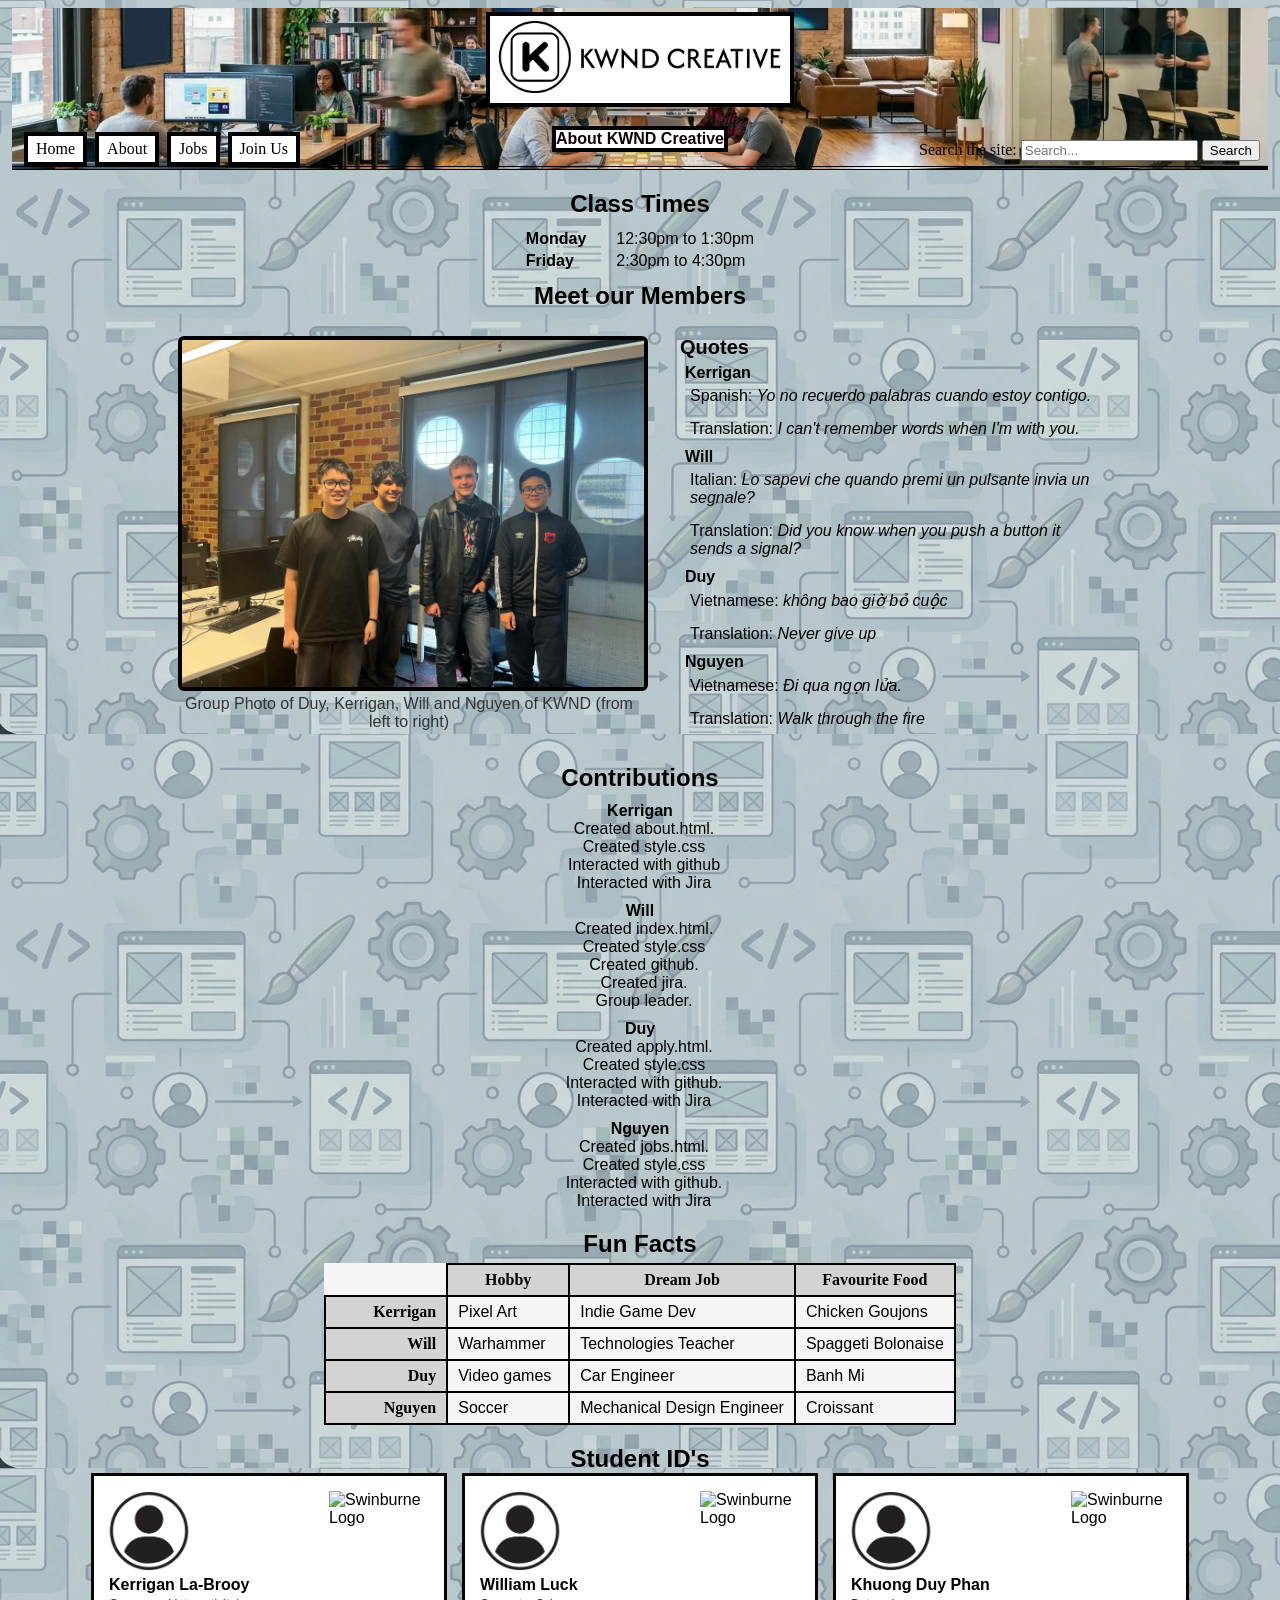
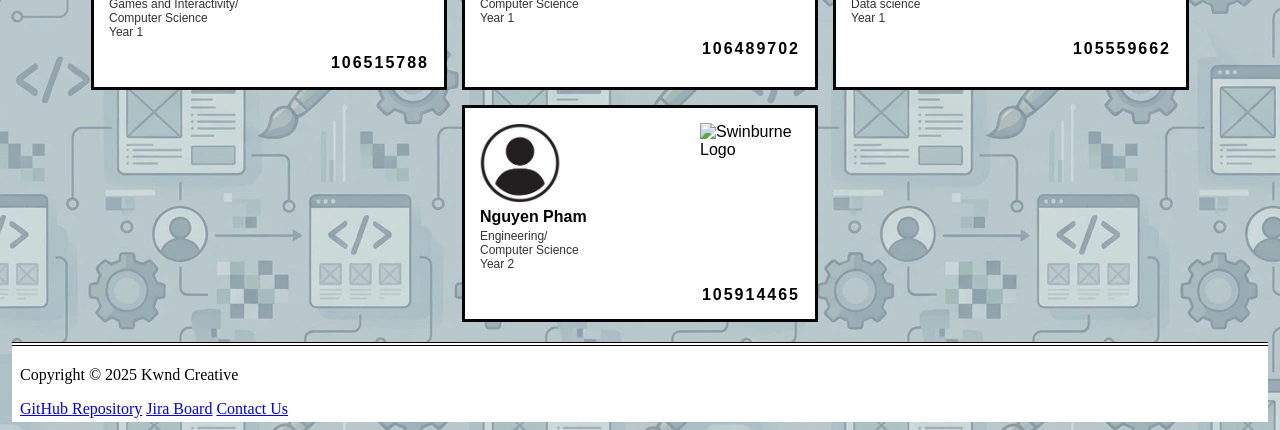
==== commit 18178f67: "about.html - Ammended: Image paths" ====
--- a/about.html
+++ b/about.html
@@ -15,7 +15,7 @@
       
       <div class="branding">
             <!-- Logo was created through use of GenAI -->
-            <img src="./Images/Logo.webp" alt="Kwnd Creative Logo" width="400px" id="logo">
+            <img src="Images/Logo.webp" alt="Kwnd Creative Logo" width="400px" id="logo">
             <h1 id="slogan">About KWND Creative</h1>
       </div>
 
@@ -48,7 +48,7 @@
         <div> <!--Member Photo and Quotes (eng + alt lang)-->
           <ul class="meetOurMembers">
             <figure>
-              <img id="groupPhoto" src="./Images/GroupPhoto.webp" alt="members in KWND" width="10000px">
+              <img id="groupPhoto" src="Images/GroupPhoto.webp" alt="members in KWND" width="10000px">
               <figcaption id="groupCaption">Group Photo of Duy, Kerrigan, Will and Nguyen of KWND (from left to right)</figcaption>
             </figure>
 
@@ -153,13 +153,13 @@
 
             <div class="cardTop">
               <div class="cardLeft">
-                <img class="studentPhoto" src="./Images/StudentPhoto.webp" alt="Kerrigan's Student Photo"> <!--picture from https://www.vecteezy.com/free-png/generic-person-icon -->
+                <img class="studentPhoto" src="Images/StudentPhoto.webp" alt="Kerrigan's Student Photo"> <!--picture from https://www.vecteezy.com/free-png/generic-person-icon -->
                 <div class="idName">Kerrigan La-Brooy</div>
                 <div class="idDescription">Games and Interactivity/<br>Computer Science<br>Year 1</div>
               </div>
 
               <div class="cardRight">
-                <img class="swinLogo" src="./Images/Swinlogo.webp" alt="Swinburne Logo"> <!--picture from https://it.wikipedia.org/wiki/File:Logo_of_Swinburne_University_of_Technology.svg -->
+                <img class="swinLogo" src="Images/Swinlogo.webp" alt="Swinburne Logo"> <!--picture from https://it.wikipedia.org/wiki/File:Logo_of_Swinburne_University_of_Technology.svg -->
               </div>
             </div>
 
@@ -172,13 +172,13 @@
 
             <div class="cardTop">
               <div class="cardLeft">
-                <img class="studentPhoto" src="./Images/StudentPhoto.webp" alt="Will's Student Photo"> <!--picture from https://www.vecteezy.com/free-png/generic-person-icon -->
+                <img class="studentPhoto" src="Images/StudentPhoto.webp" alt="Will's Student Photo"> <!--picture from https://www.vecteezy.com/free-png/generic-person-icon -->
                 <div class="idName">William Luck </div>
                 <div class="idDescription">Computer Science<br>Year 1</div>
               </div>
 
               <div class="cardRight">
-                <img class="swinLogo" src="./Images/Swinlogo.webp" alt="Swinburne Logo"> <!--picture from https://it.wikipedia.org/wiki/File:Logo_of_Swinburne_University_of_Technology.svg -->
+                <img class="swinLogo" src="Images/Swinlogo.webp" alt="Swinburne Logo"> <!--picture from https://it.wikipedia.org/wiki/File:Logo_of_Swinburne_University_of_Technology.svg -->
               </div>
             </div>
 
@@ -191,13 +191,13 @@
 
             <div class="cardTop">
               <div class="cardLeft">
-                <img class="studentPhoto" src="./Images/StudentPhoto.webp" alt="Duy's Student Photo"> <!--picture from https://www.vecteezy.com/free-png/generic-person-icon -->
+                <img class="studentPhoto" src="Images/StudentPhoto.webp" alt="Duy's Student Photo"> <!--picture from https://www.vecteezy.com/free-png/generic-person-icon -->
                 <div class="idName">Khuong Duy Phan</div>
                 <div class="idDescription">Data science<br>Year 1</div>
               </div>
 
               <div class="cardRight">
-                <img class="swinLogo" src="./Images/Swinlogo.webp" alt="Swinburne Logo"> <!--picture from https://it.wikipedia.org/wiki/File:Logo_of_Swinburne_University_of_Technology.svg -->
+                <img class="swinLogo" src="Images/Swinlogo.webp" alt="Swinburne Logo"> <!--picture from https://it.wikipedia.org/wiki/File:Logo_of_Swinburne_University_of_Technology.svg -->
               </div>
             </div>
 
@@ -210,13 +210,13 @@
 
             <div class="cardTop">
               <div class="cardLeft">
-                <img class="studentPhoto" src="./Images/StudentPhoto.webp" alt="Nguyen's Student Photo"> <!--picture from https://www.vecteezy.com/free-png/generic-person-icon -->
+                <img class="studentPhoto" src="Images/StudentPhoto.webp" alt="Nguyen's Student Photo"> <!--picture from https://www.vecteezy.com/free-png/generic-person-icon -->
                 <div class="idName">Nguyen Pham</div>
                 <div class="idDescription">Engineering/<br>Computer Science<br>Year 2</div>
               </div>
 
               <div class="cardRight">
-                <img class="swinLogo" src="./Images/Swinlogo.webp" alt="Swinburne Logo"> <!--picture from https://it.wikipedia.org/wiki/File:Logo_of_Swinburne_University_of_Technology.svg -->
+                <img class="swinLogo" src="Images/Swinlogo.webp" alt="Swinburne Logo"> <!--picture from https://it.wikipedia.org/wiki/File:Logo_of_Swinburne_University_of_Technology.svg -->
               </div>
             </div>
 
--- a/style.css
+++ b/style.css
@@ -1,12 +1,19 @@
 header {
   /* Background image from Gemini */
-  background-image: url("./Images/BannerBack.webp");
-  background-size: fill;
+  background-image: url("Images/BannerBack.webp");
+  background-size: cover;
   background-repeat: no-repeat;
   background-position: center;
   border-bottom: 4px double #000000;
   padding: 4px 8px;
   margin: 0px 4px;
+}
+
+body {
+  /* Background image from Gemini */
+  background-image: url('Images/Backdrop.webp');
+  background-repeat: repeat-x;
+  background-repeat: repeat-y;
 }
 
 .branding {
@@ -66,6 +73,9 @@
   flex-direction: column;
   align-items: center;
   text-align: center;
+  border: 4px solid #000000;
+  background-color: #ffffff;
+  border-radius: 6px;
 }
 
 .content1 {
@@ -103,6 +113,7 @@
   border-top-color: #000000;
   padding: 4px 8px;
   margin: 0px 4px;
+  background-color: #ffffff;
 }
 
 .headingCenter{
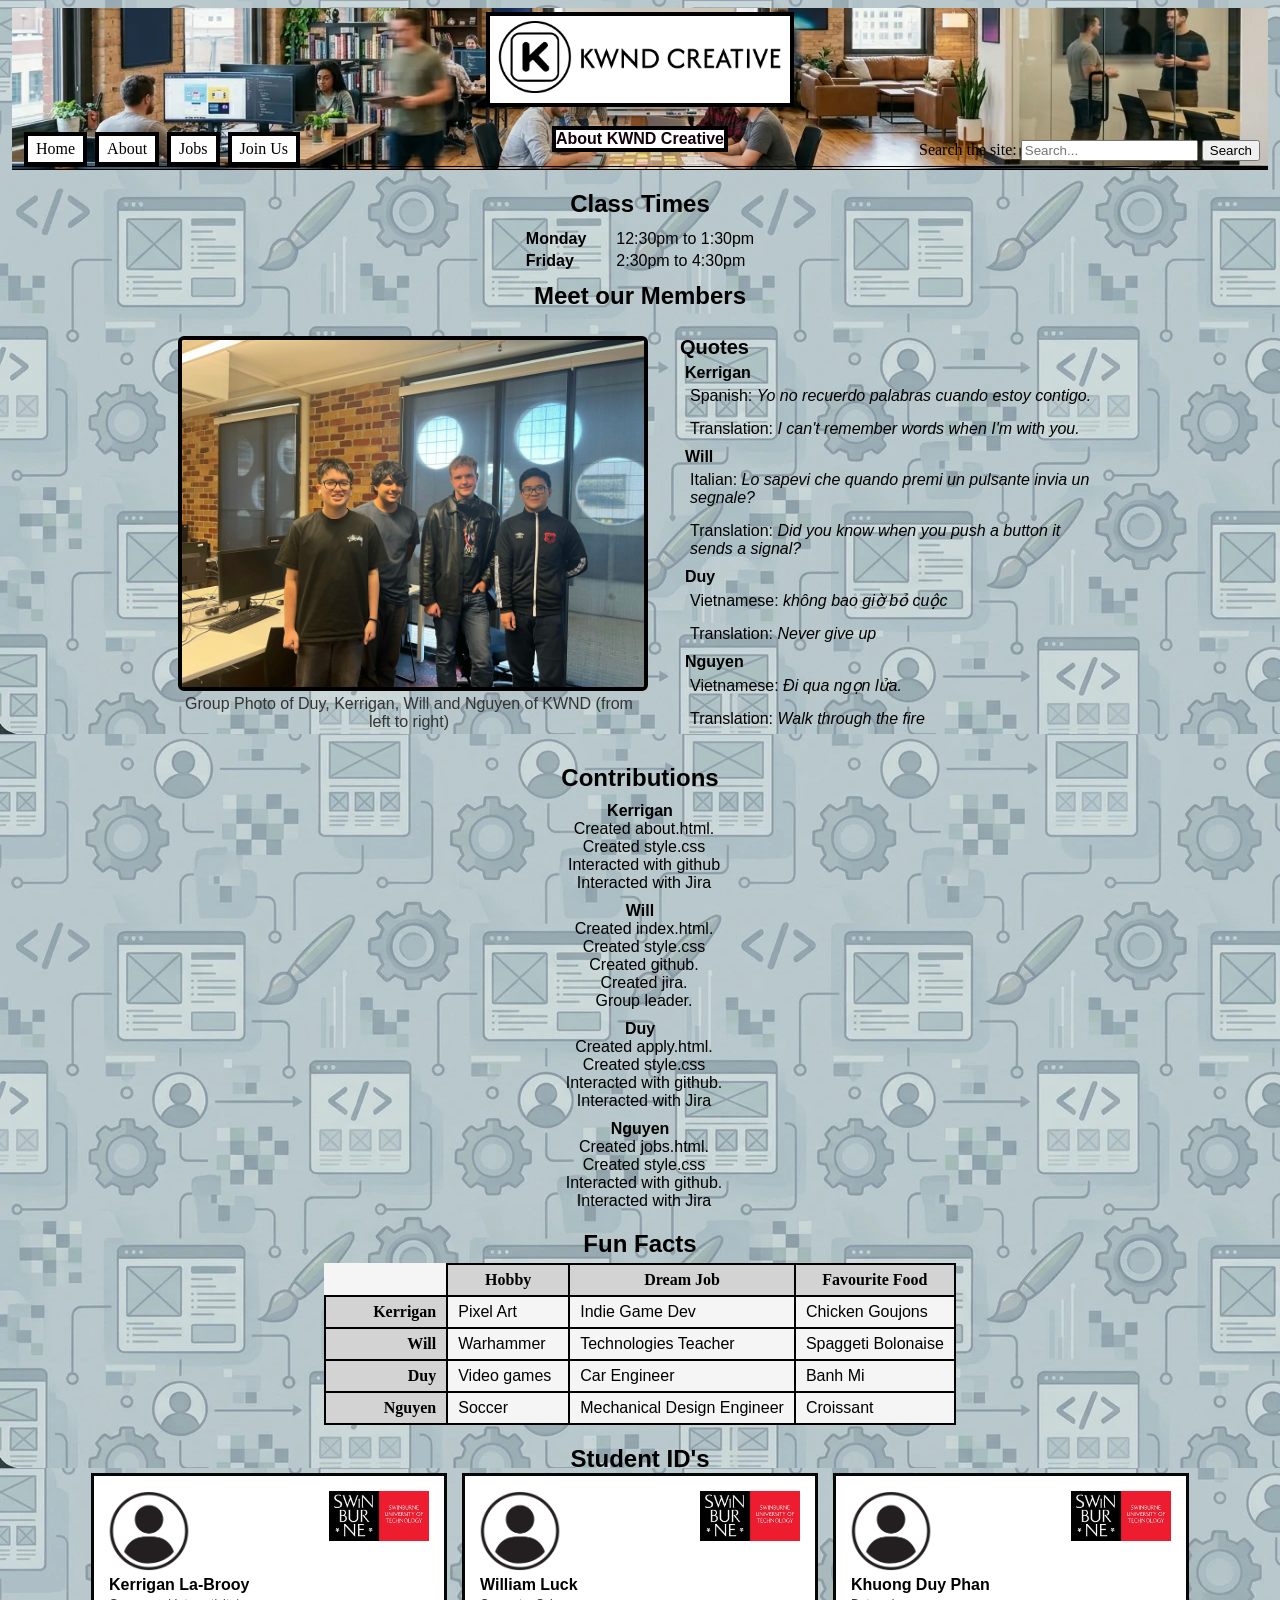
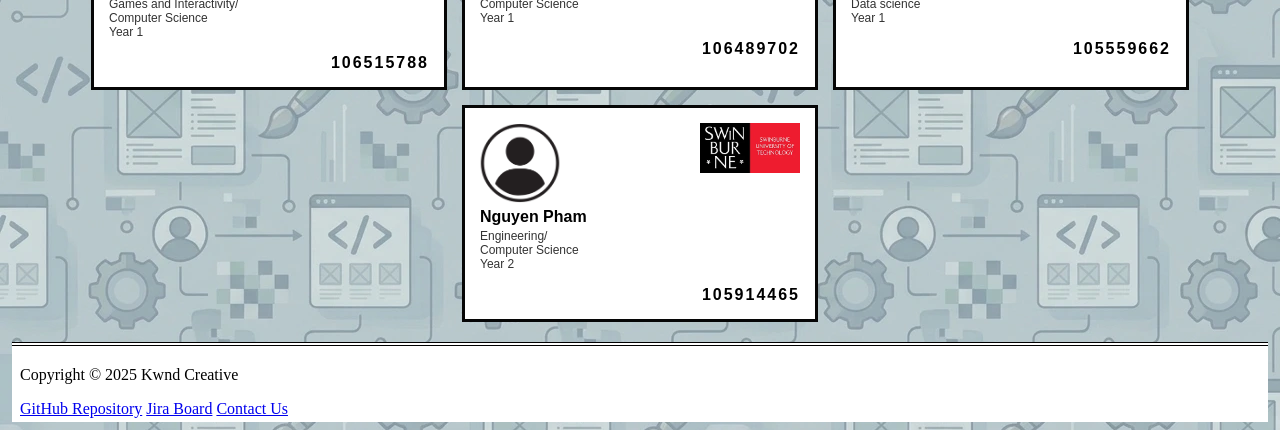
==== commit ec63c8bb: "about.html - Ammended: "Swinlogo" to "SwinLogo"" ====
--- a/about.html
+++ b/about.html
@@ -159,7 +159,7 @@
               </div>
 
               <div class="cardRight">
-                <img class="swinLogo" src="Images/Swinlogo.webp" alt="Swinburne Logo"> <!--picture from https://it.wikipedia.org/wiki/File:Logo_of_Swinburne_University_of_Technology.svg -->
+                <img class="swinLogo" src="Images/SwinLogo.webp" alt="Swinburne Logo"> <!--picture from https://it.wikipedia.org/wiki/File:Logo_of_Swinburne_University_of_Technology.svg -->
               </div>
             </div>
 
@@ -178,7 +178,7 @@
               </div>
 
               <div class="cardRight">
-                <img class="swinLogo" src="Images/Swinlogo.webp" alt="Swinburne Logo"> <!--picture from https://it.wikipedia.org/wiki/File:Logo_of_Swinburne_University_of_Technology.svg -->
+                <img class="swinLogo" src="Images/SwinLogo.webp" alt="Swinburne Logo"> <!--picture from https://it.wikipedia.org/wiki/File:Logo_of_Swinburne_University_of_Technology.svg -->
               </div>
             </div>
 
@@ -197,7 +197,7 @@
               </div>
 
               <div class="cardRight">
-                <img class="swinLogo" src="Images/Swinlogo.webp" alt="Swinburne Logo"> <!--picture from https://it.wikipedia.org/wiki/File:Logo_of_Swinburne_University_of_Technology.svg -->
+                <img class="swinLogo" src="Images/SwinLogo.webp" alt="Swinburne Logo"> <!--picture from https://it.wikipedia.org/wiki/File:Logo_of_Swinburne_University_of_Technology.svg -->
               </div>
             </div>
 
@@ -216,7 +216,7 @@
               </div>
 
               <div class="cardRight">
-                <img class="swinLogo" src="Images/Swinlogo.webp" alt="Swinburne Logo"> <!--picture from https://it.wikipedia.org/wiki/File:Logo_of_Swinburne_University_of_Technology.svg -->
+                <img class="swinLogo" src="Images/SwinLogo.webp" alt="Swinburne Logo"> <!--picture from https://it.wikipedia.org/wiki/File:Logo_of_Swinburne_University_of_Technology.svg -->
               </div>
             </div>
 
